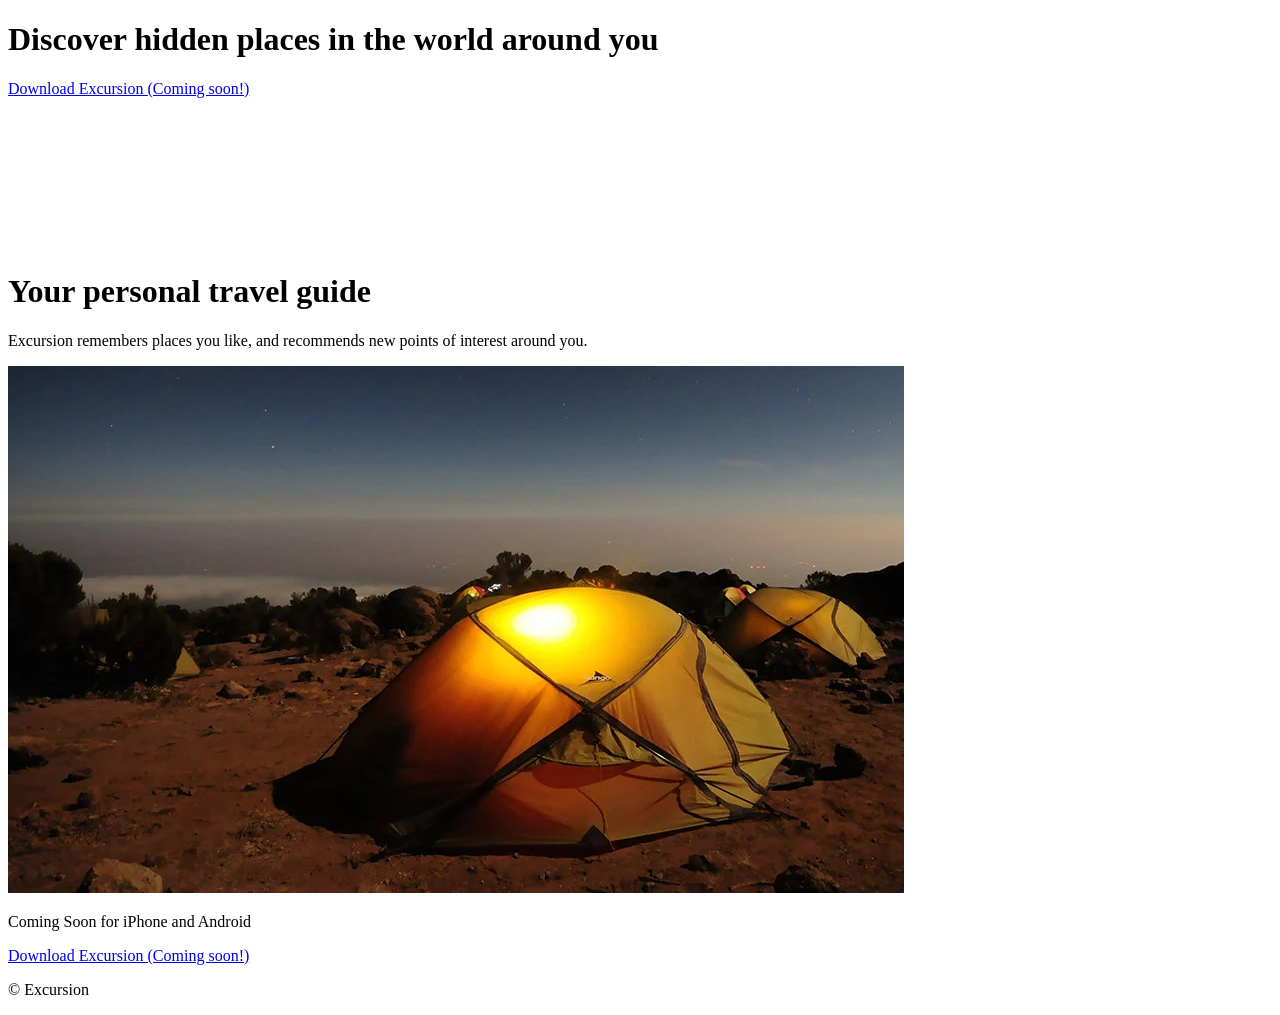
==== index.html @ 6ee191f6 "finish index.html" ====
<!DOCTYPE html>
<html lang="en">
<head>
    <meta charset="UTF-8">
    <meta http-equiv="X-UA-Compatible" content="IE=edge">
    <meta name="viewport" content="width=device-width, initial-scale=1.0">
    <title>Document</title>
    <link href='resources/css/style.css' rel='stylesheet'>
</head>
<body>
    <header>
        <h1 id='h1'>Discover hidden places in the world around you</h1>
    </header>
    <nav>
        <a href="#h1">Download Excursion (Coming soon!)</a>
    </nav>
    <main>
        <video src="resources/videos/excursion.mp4">Video not supported</video>
        <h1>Your personal travel guide</h1>
        <p>Excursion remembers places you like, and recommends new points of interest around you.</p>
        <img src="resources/images/camp.webp" alt="Lanscape">
        <img src="resources/images/phone.webp" alt="">
        <p>Coming Soon for iPhone and Android</p>
    </main>
    <nav>
        <a href="#h1">Download Excursion (Coming soon!)</a>
    </nav>
    <footer>
        <p>© Excursion</p>
    </footer>
</body>
</html>
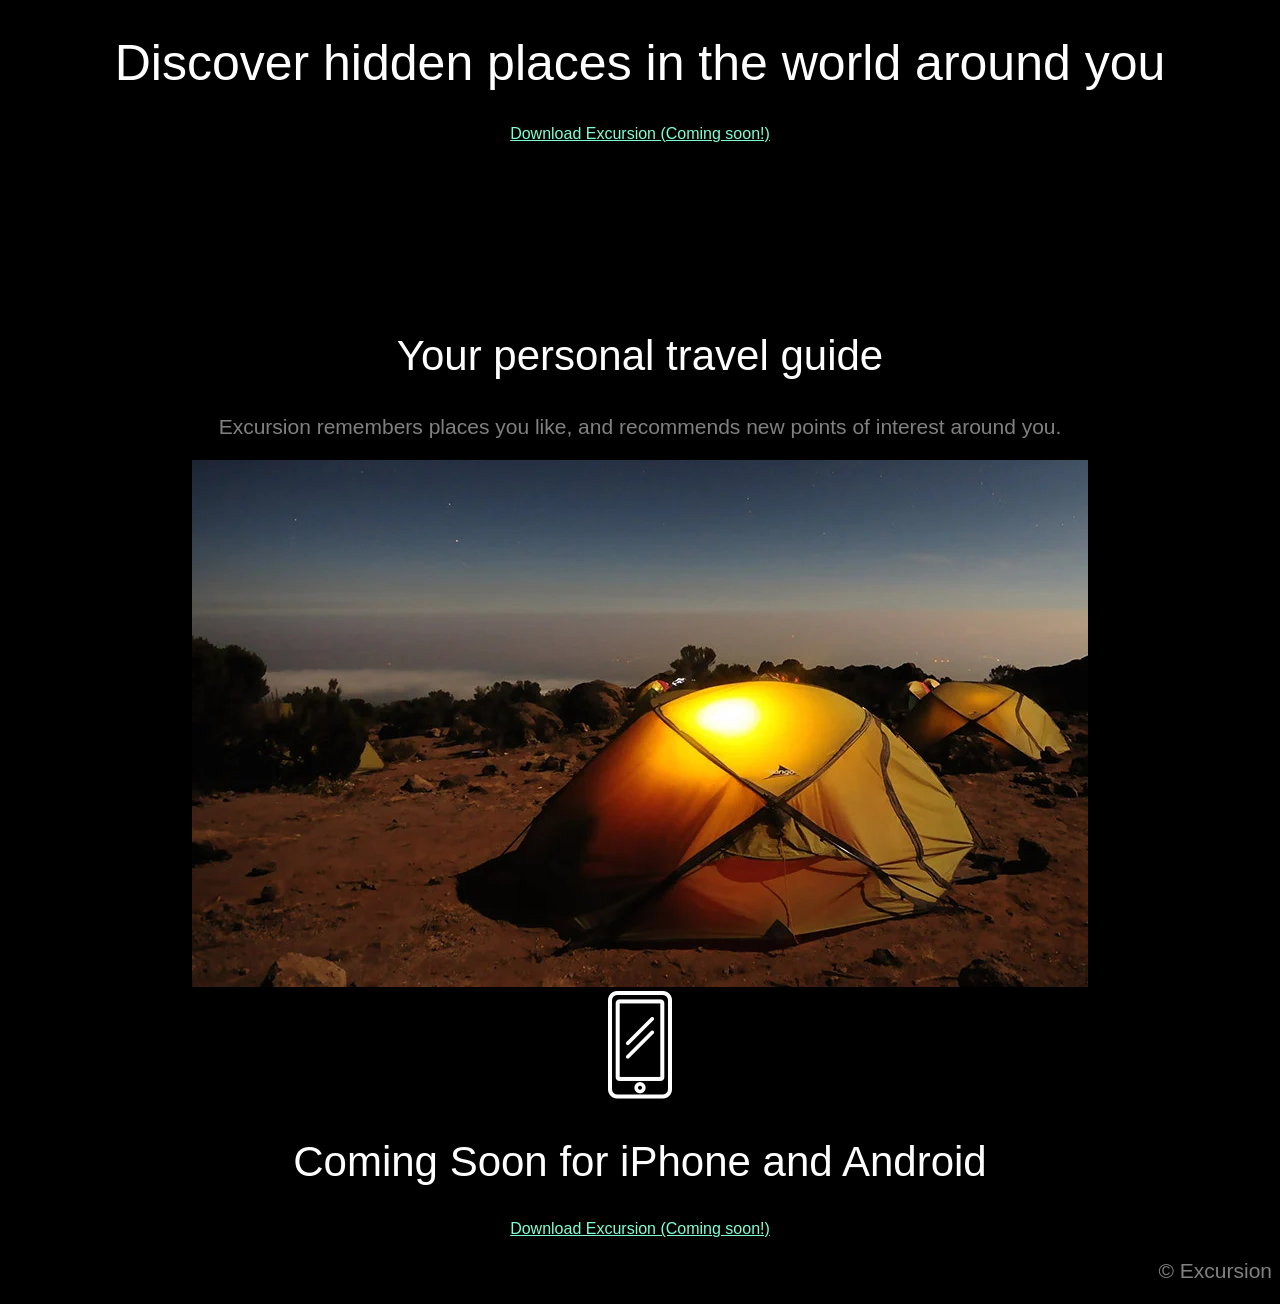
==== commit 488c5faf: "finish index.html and css" ====
--- a/index.html
+++ b/index.html
@@ -12,18 +12,19 @@
         <h1 id='h1'>Discover hidden places in the world around you</h1>
     </header>
     <nav>
-        <a href="#h1">Download Excursion (Coming soon!)</a>
+        <a class='download' href="#h1">Download Excursion (Coming soon!)</a>
     </nav>
     <main>
-        <video src="resources/videos/excursion.mp4">Video not supported</video>
-        <h1>Your personal travel guide</h1>
+        <video src="resources/videos/excursion.mp4" autoplay>Video not supported</video>
+        <h2>Your personal travel guide</h2>
         <p>Excursion remembers places you like, and recommends new points of interest around you.</p>
         <img src="resources/images/camp.webp" alt="Lanscape">
-        <img src="resources/images/phone.webp" alt="">
-        <p>Coming Soon for iPhone and Android</p>
+        <br>
+        <img src="resources/images/phone.webp" alt="pic">
+        <h2>Coming Soon for iPhone and Android</h2>
     </main>
     <nav>
-        <a href="#h1">Download Excursion (Coming soon!)</a>
+        <a class='download' href="#h1">Download Excursion (Coming soon!)</a>
     </nav>
     <footer>
         <p>© Excursion</p>
--- a/resources/css/style.css
+++ b/resources/css/style.css
@@ -0,0 +1,31 @@
+html{
+    background-color: black;
+    text-align: center;
+    font-family: Verdana, Geneva, Tahoma, sans-serif;
+
+}
+h1{
+    font-size: 50px;
+    color: white;
+    font-weight: normal;
+}
+
+nav a{
+    color: aquamarine;
+    font-size: 16px;
+}
+
+h2{
+    font-size: 42px;
+    color: white;
+    font-weight: 300;
+}
+
+p{
+    font-size: 21px;
+    color: gray;
+}
+
+footer p{
+    text-align: right;
+}
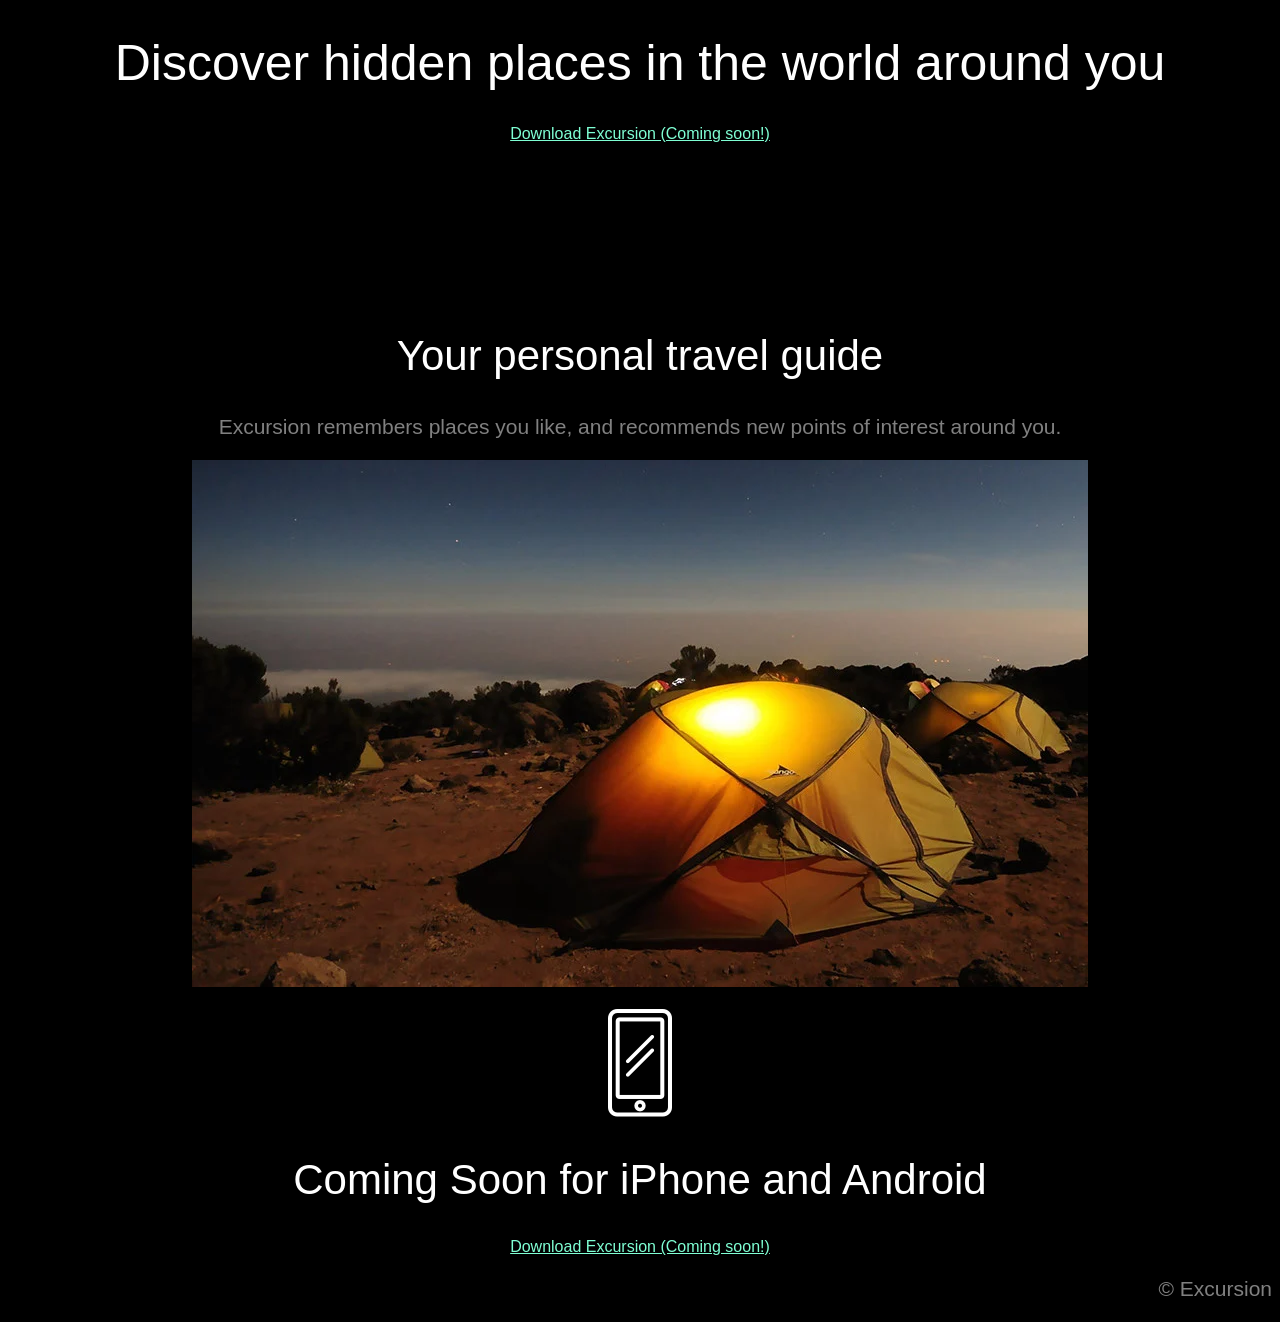
==== commit 6ddfa52e: "update index.html" ====
--- a/index.html
+++ b/index.html
@@ -7,27 +7,29 @@
     <title>Document</title>
     <link href='resources/css/style.css' rel='stylesheet'>
 </head>
-<body>
+<body id='body'>
     <header>
-        <h1 id='h1'>Discover hidden places in the world around you</h1>
+        <h1>Discover hidden places in the world around you</h1>
     </header>
     <nav>
-        <a class='download' href="#h1">Download Excursion (Coming soon!)</a>
+        <a href="#">Download Excursion (Coming soon!)</a>
     </nav>
     <main>
-        <video src="resources/videos/excursion.mp4" autoplay>Video not supported</video>
+        <video autoplay muted loop>
+            <source src="resources/videos/excursion.mp4">Video not supported
+        </video>
         <h2>Your personal travel guide</h2>
         <p>Excursion remembers places you like, and recommends new points of interest around you.</p>
         <img src="resources/images/camp.webp" alt="Lanscape">
-        <br>
+        <br><br>
         <img src="resources/images/phone.webp" alt="pic">
         <h2>Coming Soon for iPhone and Android</h2>
     </main>
     <nav>
-        <a class='download' href="#h1">Download Excursion (Coming soon!)</a>
+        <a href="#">Download Excursion (Coming soon!)</a>
     </nav>
     <footer>
-        <p>© Excursion</p>
+        <p>&copy; Excursion</p>
     </footer>
 </body>
 </html>
--- a/resources/css/style.css
+++ b/resources/css/style.css
@@ -26,6 +26,10 @@
     color: gray;
 }
 
+video{
+    color: white;
+}
+
 footer p{
     text-align: right;
 }
